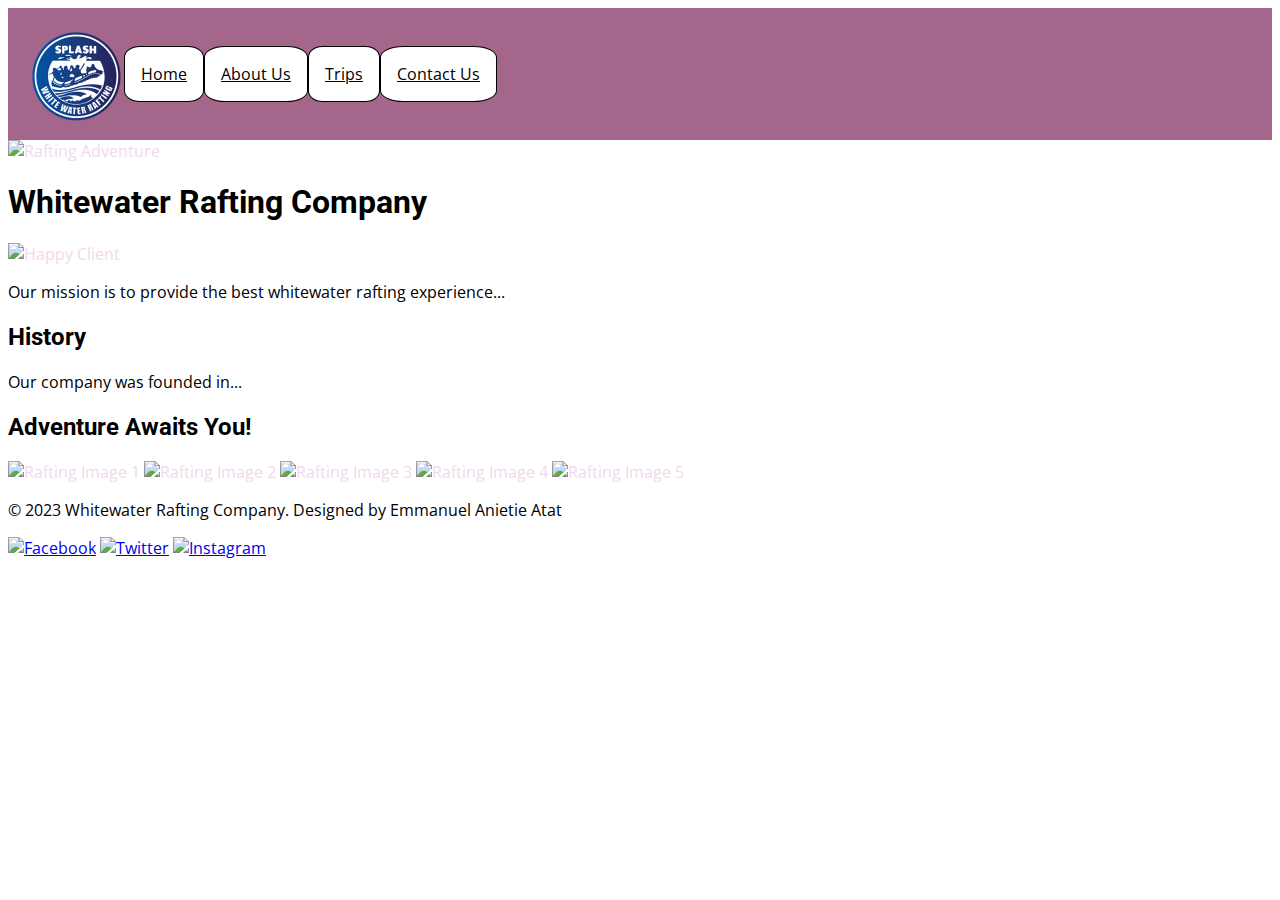
==== week03/about-us-rafting.html @ 69ed0fc4 "Commit Update" ====
<!DOCTYPE html>
<html lang="en">
<head>
    <meta charset="UTF-8">
    <meta name="viewport" content="width=device-width, initial-scale=1.0">
    <title>About Us - Whitewater Rafting</title>
    <link href="https://fonts.googleapis.com/css2?family=Roboto:wght@400;700&family=Open+Sans:wght@400;700&display=swap" rel="stylesheet">
    <link rel="stylesheet" href="styles/rafting.css">
</head>
<body>
    <header>
        <nav>
            <img src="../images/logo.png" alt="Whitewater Rafting Logo">
            <a href="home-rafting.html">Home</a>
            <a href="about-us-rafting.html">About Us</a>
            <a href="trips.html">Trips</a>
            <a href="contact.html">Contact Us</a>
        </nav>
    </header>
    <main>
        <div class="hero">
            <img src="images/hero.jpg" alt="Rafting Adventure">
            <h1>Whitewater Rafting Company</h1>
            <article>
                <img src="images/happy-client.jpg" alt="Happy Client">
                <p>Our mission is to provide the best whitewater rafting experience...</p>
            </article>
        </div>
        <section>
            <h2>History</h2>
            <p>Our company was founded in...</p>
        </section>
        <section>
            <h2>Adventure Awaits You!</h2>
            <img src="images/rafting1.jpg" alt="Rafting Image 1">
            <img src="images/rafting2.jpg" alt="Rafting Image 2">
            <img src="images/rafting3.jpg" alt="Rafting Image 3">
            <img src="images/rafting4.jpg" alt="Rafting Image 4">
            <img src="images/rafting5.jpg" alt="Rafting Image 5">
        </section>
    </main>
    <footer>
        <p>&copy; 2023 Whitewater Rafting Company. Designed by Emmanuel Anietie Atat</p>
        <a href="#"><img src="images/facebook-icon.png" alt="Facebook"></a>
        <a href="#"><img src="images/twitter-icon.png" alt="Twitter"></a>
        <a href="#"><img src="images/instagram-icon.png" alt="Instagram"></a>
    </footer>
</body>
</html>
---- week03/styles/rafting.css ----
:root {
    --primary-color: #f2d7ee;
    --secondary-color: #d3bcc0;
    --accent1-color: #a5668b;
    --accent2-color: #69306d;
    --heading-font: 'Roboto', sans-serif;
    --text-font: 'Open Sans', sans-serif;
    --padding: 1rem;
}

body {
    font-family: var(--text-font);
    color: var(--primary-color);
}

h1, h2, h3, h4, h5, h6 {
    font-family: var(--heading-font);
    color: var(--secondary-color);
}

nav {
    display: flex;
    align-items: center;
    text-align: center;
    /* width: 100vw; */
    background-color: var(--accent1-color);
    padding: var(--padding);
}

nav a {
    display: block;
    padding: var(--padding);
    color: black;
    background-color: white;
    border: 1.5px solid black;
    border-radius: 20%;
}

header img {
    padding: 0.625(var(--padding));
    width: 100px;
    height: auto;
}

main h1, h2, p {
    color: black;
}

/* Other existing styles */
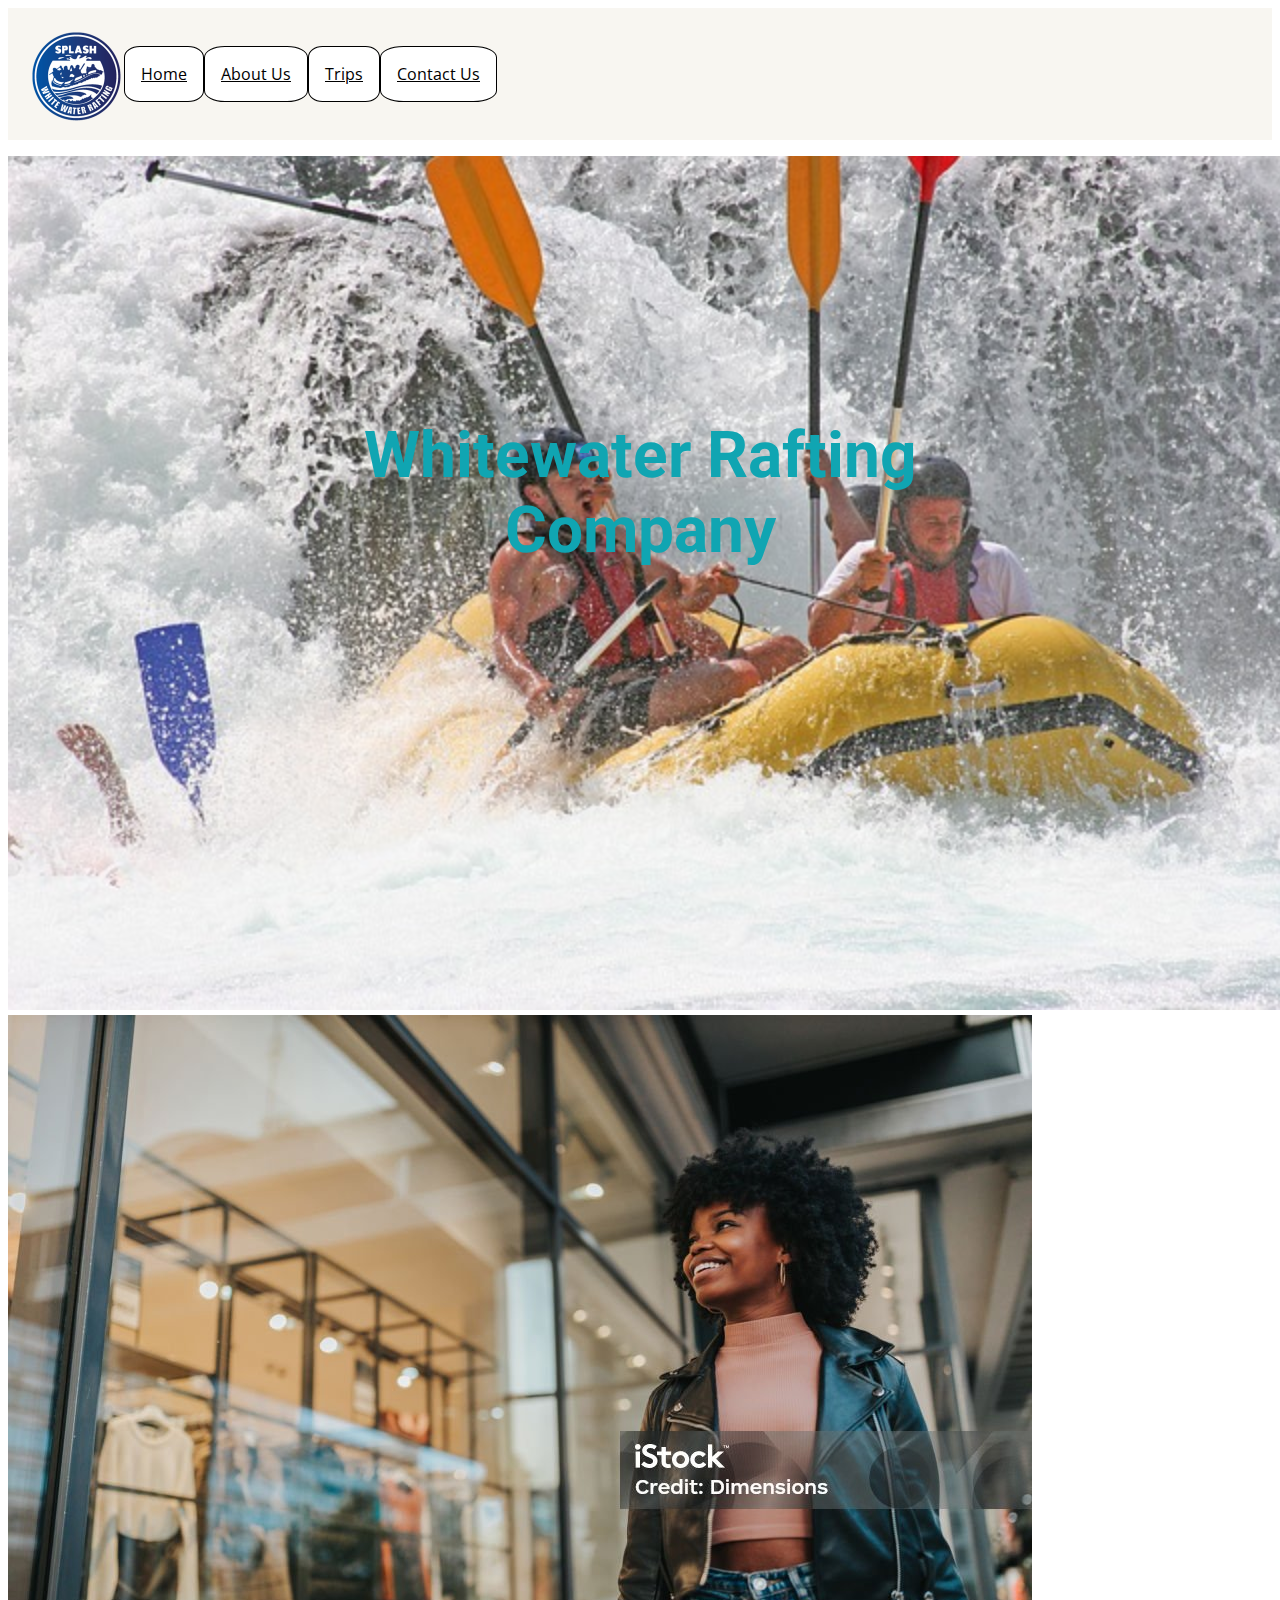
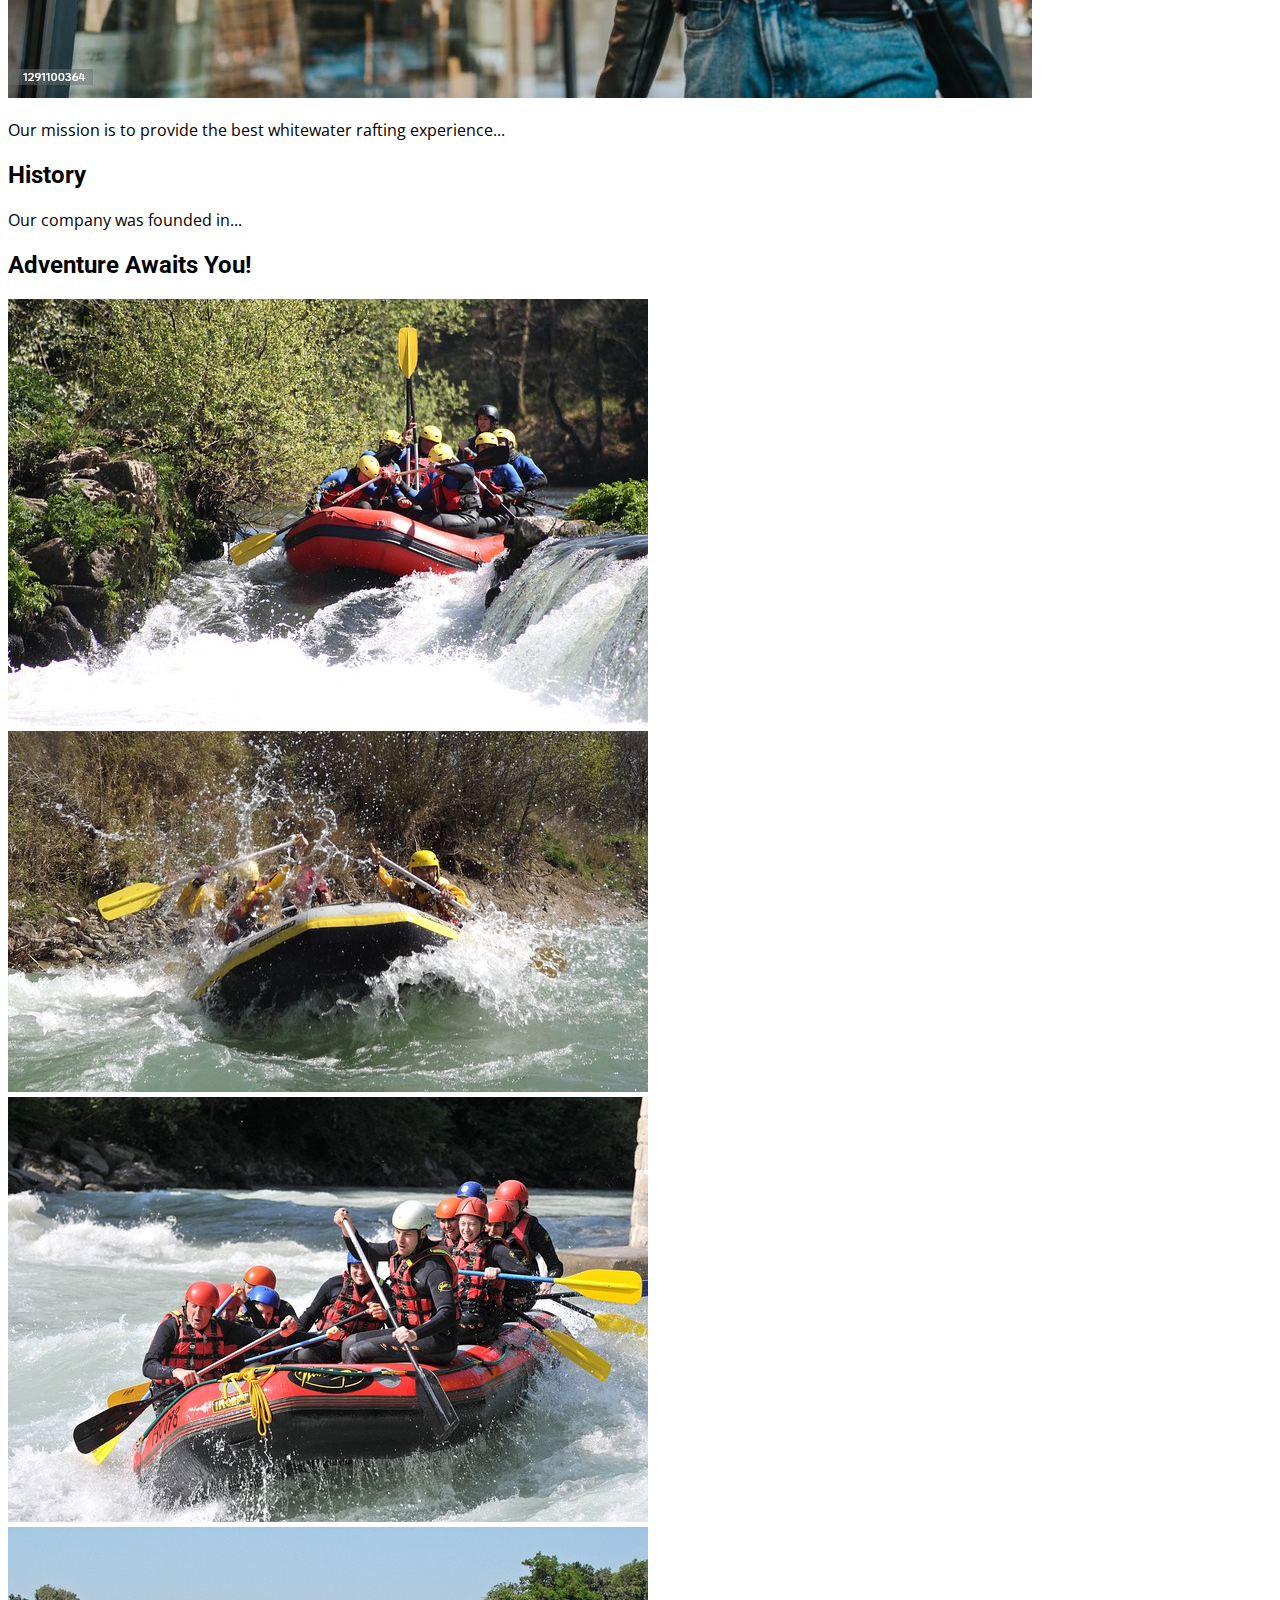
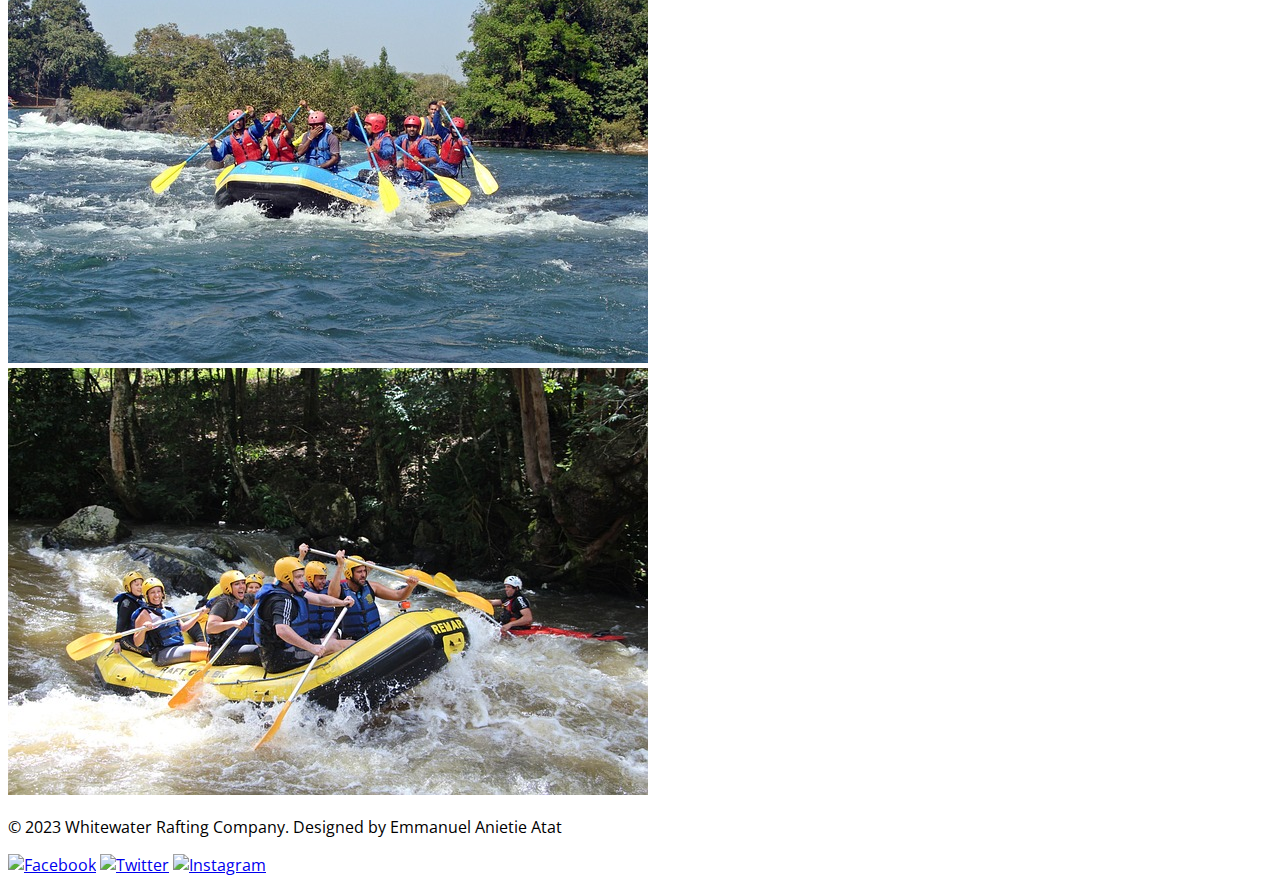
==== commit 2892a869: "Commit changes" ====
--- a/week03/about-us-rafting.html
+++ b/week03/about-us-rafting.html
@@ -19,10 +19,10 @@
     </header>
     <main>
         <div class="hero">
-            <img src="images/hero.jpg" alt="Rafting Adventure">
+            <img src="../images/hero-img.jpg" alt="Rafting Adventure">
             <h1>Whitewater Rafting Company</h1>
             <article>
-                <img src="images/happy-client.jpg" alt="Happy Client">
+                <img src="../images/happy-client.jpg" alt="Happy Client">
                 <p>Our mission is to provide the best whitewater rafting experience...</p>
             </article>
         </div>
@@ -32,11 +32,11 @@
         </section>
         <section>
             <h2>Adventure Awaits You!</h2>
-            <img src="images/rafting1.jpg" alt="Rafting Image 1">
-            <img src="images/rafting2.jpg" alt="Rafting Image 2">
-            <img src="images/rafting3.jpg" alt="Rafting Image 3">
-            <img src="images/rafting4.jpg" alt="Rafting Image 4">
-            <img src="images/rafting5.jpg" alt="Rafting Image 5">
+            <img src="../images/rafting-1.jpg" alt="Rafting Image 1">
+            <img src="../images/rafting-2.jpg" alt="Rafting Image 2">
+            <img src="../images/rafting-3.jpg" alt="Rafting Image 3">
+            <img src="../images/rafting-4.jpg" alt="Rafting Image 4">
+            <img src="../images/rafting-5.jpg" alt="Rafting Image 5">
         </section>
     </main>
     <footer>
--- a/week03/styles/rafting.css
+++ b/week03/styles/rafting.css
@@ -1,8 +1,9 @@
 :root {
-    --primary-color: #f2d7ee;
-    --secondary-color: #d3bcc0;
-    --accent1-color: #a5668b;
-    --accent2-color: #69306d;
+    --primary-color: #10a5b2;
+    --secondary-color: #b7e3fa;
+    --accent1-color: #f8f6f1;
+    --accent2-color: #eddfa6;
+    --accent3-color: #f7a173;
     --heading-font: 'Roboto', sans-serif;
     --text-font: 'Open Sans', sans-serif;
     --padding: 1rem;
@@ -46,4 +47,26 @@
     color: black;
 }
 
+.hero{
+    display:block;
+    margin: 1rem auto;
+    width: 100vw;
+}
+
+.hero > img {
+    position: relative;
+    width: 100%;
+    height: auto;
+}
+
+.hero > h1 {
+    position: absolute;
+    top: 50%;
+    left: 50%;
+    transform: translate(-50%, -50%);
+    color: var(--primary-color);
+    font-size: 4rem;
+    font-family: var(--heading-font);
+    text-align: center;
+}
 /* Other existing styles */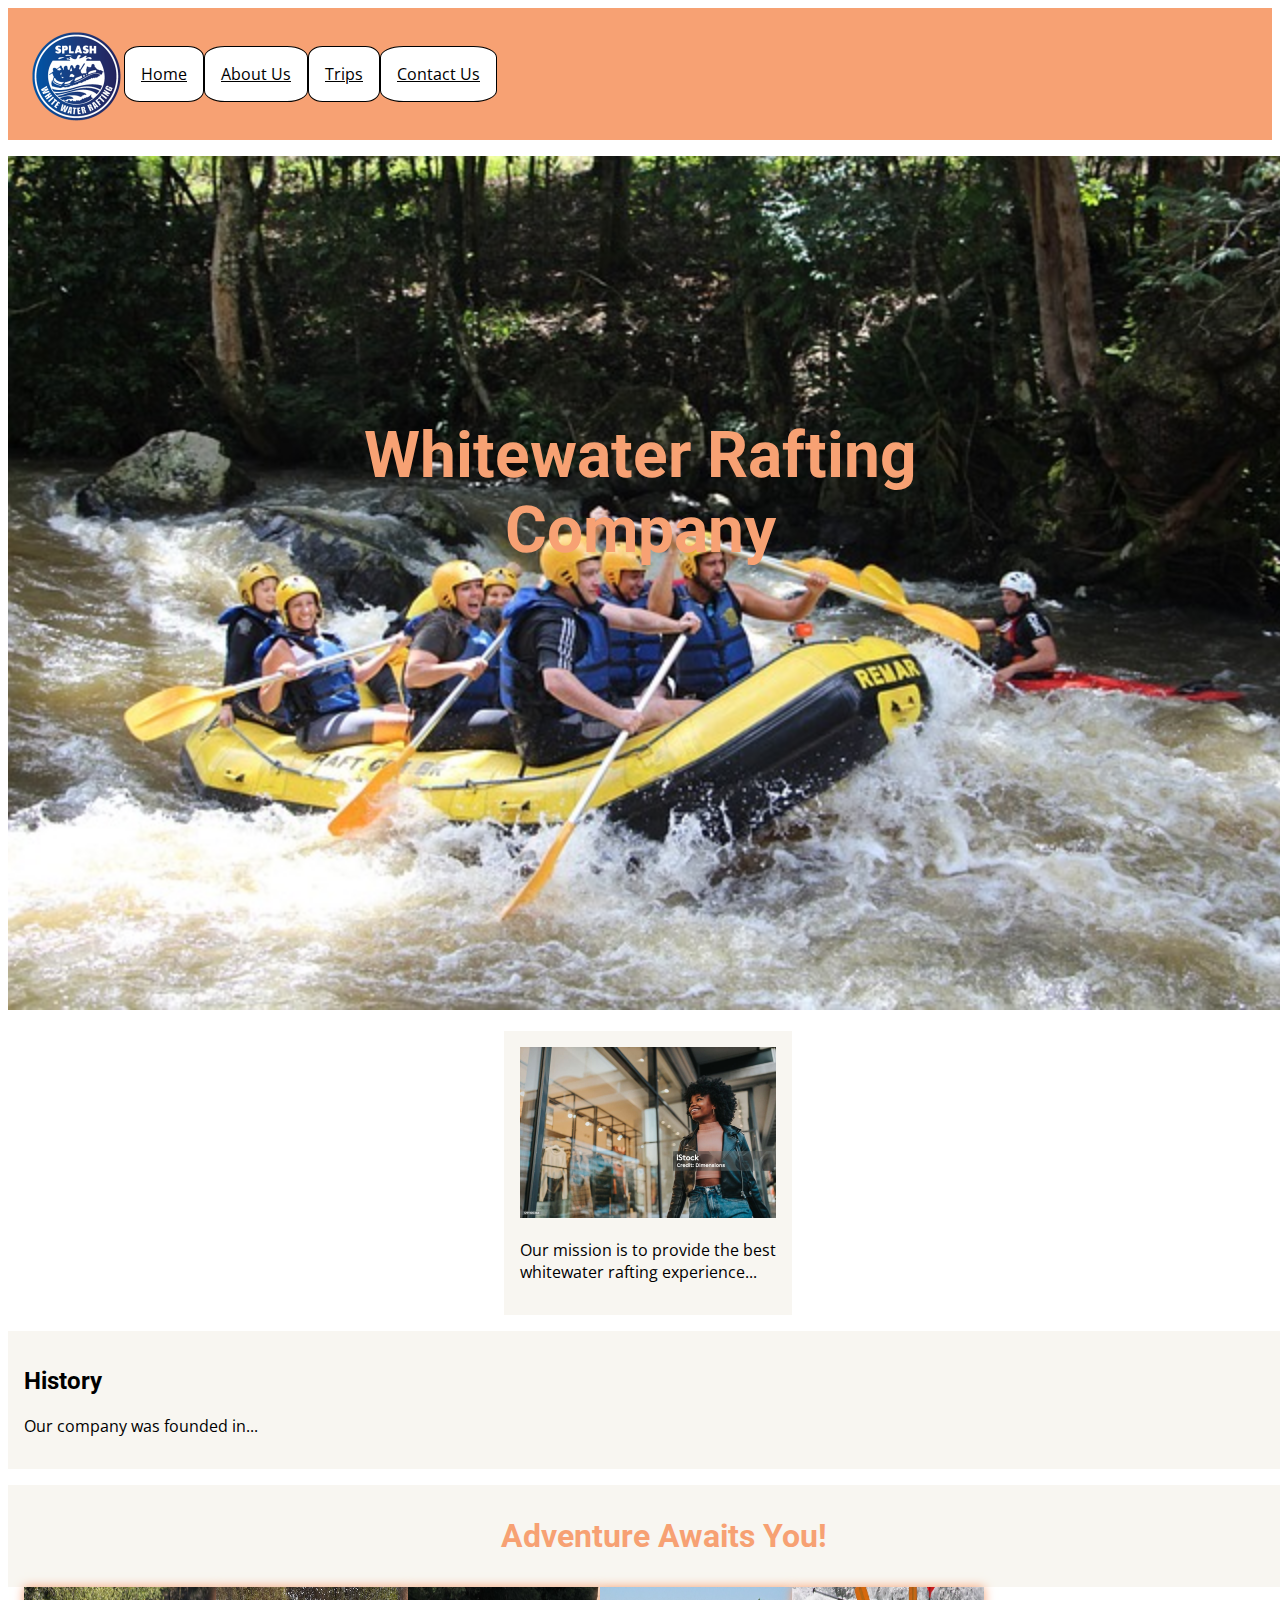
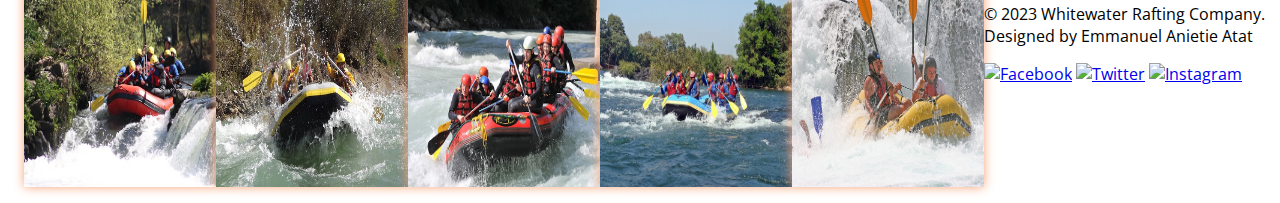
==== commit 80b0cafa: "Commit update" ====
--- a/week03/about-us-rafting.html
+++ b/week03/about-us-rafting.html
@@ -26,17 +26,17 @@
                 <p>Our mission is to provide the best whitewater rafting experience...</p>
             </article>
         </div>
-        <section>
+        <section class="History">
             <h2>History</h2>
             <p>Our company was founded in...</p>
         </section>
-        <section>
+        <section class="adventure">
             <h2>Adventure Awaits You!</h2>
             <img src="../images/rafting-1.jpg" alt="Rafting Image 1">
             <img src="../images/rafting-2.jpg" alt="Rafting Image 2">
             <img src="../images/rafting-3.jpg" alt="Rafting Image 3">
             <img src="../images/rafting-4.jpg" alt="Rafting Image 4">
-            <img src="../images/rafting-5.jpg" alt="Rafting Image 5">
+            <img src="../images/raftint-5.jpg" alt="Rafting Image 5">
         </section>
     </main>
     <footer>
--- a/week03/styles/rafting.css
+++ b/week03/styles/rafting.css
@@ -7,6 +7,9 @@
     --heading-font: 'Roboto', sans-serif;
     --text-font: 'Open Sans', sans-serif;
     --padding: 1rem;
+}
+*{
+    max-width: 100vw;
 }
 
 body {
@@ -24,7 +27,7 @@
     align-items: center;
     text-align: center;
     /* width: 100vw; */
-    background-color: var(--accent1-color);
+    background-color: var(--accent3-color);
     padding: var(--padding);
 }
 
@@ -64,9 +67,57 @@
     top: 50%;
     left: 50%;
     transform: translate(-50%, -50%);
-    color: var(--primary-color);
+    color: var(--accent3-color);
     font-size: 4rem;
     font-family: var(--heading-font);
     text-align: center;
 }
+
+article {
+    margin: 1rem auto;
+    padding: var(--padding);
+    width: 20vw;
+    border: 1px solid var(var(--secondary-color));
+    background-color: var(--accent1-color);
+    align-self: center;
+}
+article img {
+    width: 100%;
+    height: auto;
+}
+
+section {
+    margin: 1rem auto;
+    padding: var(--padding);
+    width: 100vw;
+    background-color: var(--accent1-color);
+}
+.adventure {
+    /* display: flex;
+    flex-wrap: wrap;
+    justify-content: space-between;
+    align-items: center; */
+    margin: 1rem auto;
+    width: 100vw;
+    background-color: var(--accent1-color);
+}
+.adventure h2 {
+    display: block;
+    color: var(--accent3-color);
+    font-size: 2rem;
+    text-align: center;
+    margin: 1rem auto;
+}
+
+.adventure img {
+    /* display: flex;
+    justify-content: space-around;
+    align-items: center; */
+    display: block;
+    float: left;
+    margin: 1rem auto;
+    box-shadow: 0 0 10px var(--accent3-color);
+    width: 15%;
+    height: 200px;
+}
 /* Other existing styles */